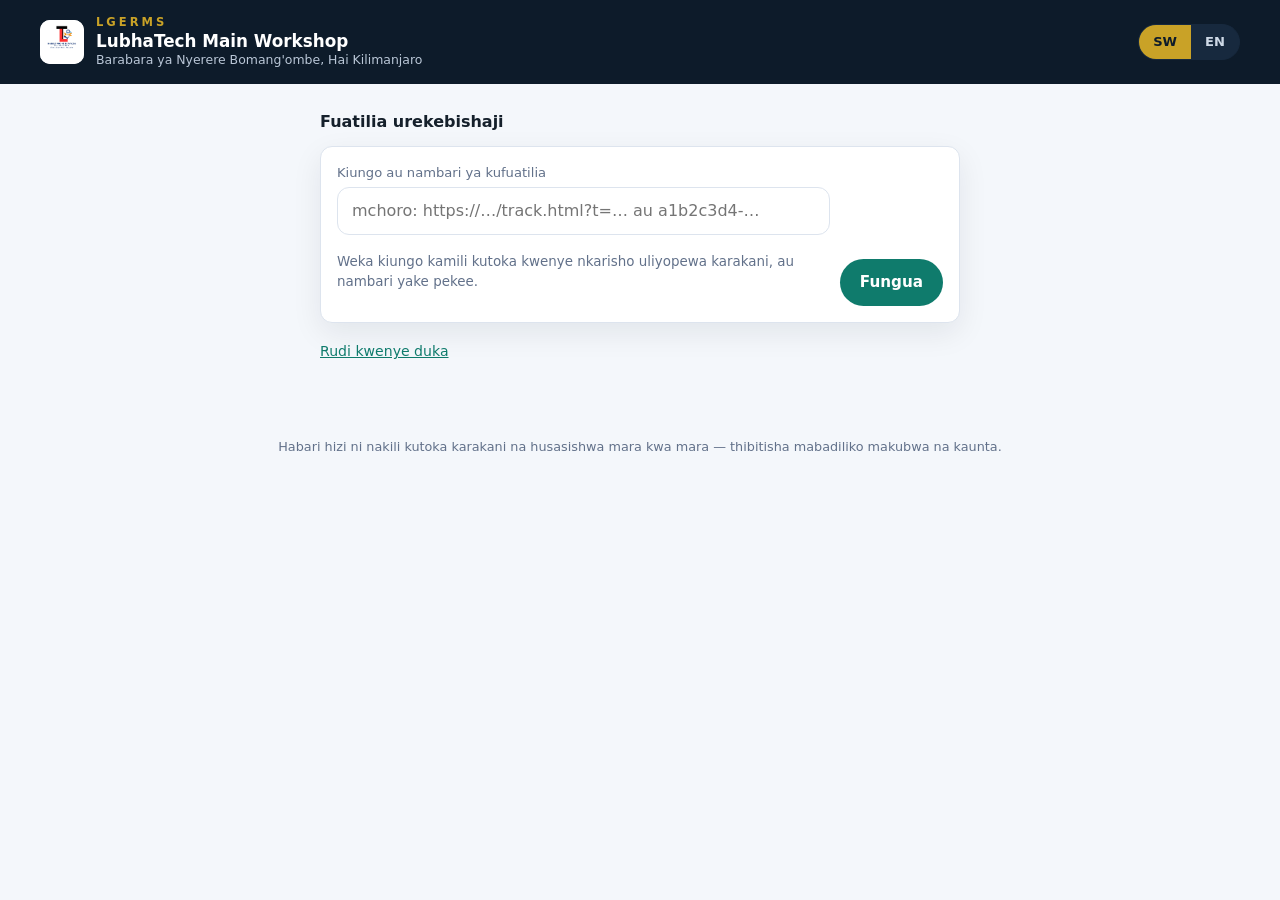
==== track.html @ 8ab7dd97 "catalog: 2026-10-31T18:55 (0 bidhaa, 0 vifaa vya kujifunzia, 0 kozi, 0 kazi za kufuatilia)" ====
<!doctype html>
<html lang="sw">
  <head>
    <meta charset="utf-8" />
    <meta name="viewport" content="width=device-width, initial-scale=1" />
    <meta name="theme-color" content="#0d1b2a" />
    <!-- The link is unguessable, but a search engine must still not index a customer's repair status. -->
    <meta name="robots" content="noindex, nofollow" />
    <title>LubhaTech | Fuatilia urekebishaji</title>
    <meta
      name="description"
      content="Angalia hali ya urekebishaji wa kifaa chako karakani kwa kutumia kiungo au nambari uliyopewa."
    />
    <link rel="stylesheet" href="./styles.css" />
    <link rel="icon" href="./assets/logo.png" />
  </head>
  <body>
    <header class="site-header">
      <div class="brand">
        <span class="brand-logo" id="brandLogo" aria-hidden="true">
          <img src="./assets/logo.png" alt="" onerror="this.closest('.brand-logo').dataset.failed='1'" />
          <span class="brand-logo-text" aria-hidden="true">LT</span>
        </span>
        <span class="brand-word">
          <span class="brand-wordmark">LGERMS</span>
          <span class="brand-shop" id="shopName">LubhaTech</span>
          <span class="brand-addr" id="shopAddress"></span>
        </span>
      </div>
      <div class="lang-switch" role="group" aria-label="Lugha / Language">
        <button type="button" class="lang-btn" data-lang="sw" id="langSw">SW</button>
        <button type="button" class="lang-btn" data-lang="en" id="langEn">EN</button>
      </div>
    </header>

    <main class="track-wrap">
      <p class="freshness" id="freshness" role="status" hidden></p>

      <div class="track-head">
        <h1 class="card-name" id="trackTitle">Fuatilia urekebishaji</h1>
        <p class="track-ref" id="trackRef"></p>
      </div>

      <!-- Shown when the address carries no usable code. The code is only ever used to name one file. -->
      <form class="track-form" id="trackForm" hidden>
        <div class="track-field">
          <label for="trackCode" data-i18n="pasteLabel">Kiungo au nambari ya kufuatilia</label>
          <input
            id="trackCode"
            name="code"
            type="text"
            autocomplete="off"
            spellcheck="false"
            data-i18n-ph="pastePlaceholder"
          />
          <p class="track-hint" data-i18n="pasteHint"></p>
          <p class="track-error" id="codeError" role="alert" hidden></p>
        </div>
        <button type="submit" class="btn btn-request" data-i18n="pasteBtn">Fungua</button>
      </form>

      <div id="trackBody"></div>

      <p class="track-back"><a href="./index.html" data-i18n="backToShop">Rudi kwenye duka</a></p>
    </main>

    <footer class="site-footer">
      <p data-i18n="trackFooter">
        Habari hizi ni nakili kutoka karakani na husasishwa mara kwa mara — thibitisha mabadiliko makubwa na kaunta.
      </p>
    </footer>

    <script src="./track.js"></script>
  </body>
</html>
---- styles.css ----
/* LGERMS storefront — mirrors desktop/src/styles.css :root palette. No external assets. */
:root {
  --ink: #15202b;
  --muted: #62718a;
  --line: #dde4ee;
  --paper: #f4f7fb;
  --panel: #ffffff;
  --navy: #0d1b2a;
  --navy-soft: #17293e;
  --brand: #0f7b6c;
  --brand-strong: #0a6257;
  --accent: #c9a227;
  --danger: #b3322c;
  --warn: #9a6b0a;
  --ok: #18794e;
  --radius: 12px;
  --shadow: 0 10px 30px rgba(13, 27, 42, 0.08);
  --space: 16px;
  font-family: "Segoe UI", "Inter", system-ui, -apple-system, sans-serif;
  color: var(--ink);
  background: var(--paper);
}

* {
  box-sizing: border-box;
}

html {
  -webkit-text-size-adjust: 100%;
}

body {
  margin: 0;
  min-height: 100vh;
  background: var(--paper);
  color: var(--ink);
  line-height: 1.5;
  /* room for the fixed request bar on phones */
  padding-bottom: 96px;
}

button,
input {
  font: inherit;
  color: inherit;
}

a {
  color: var(--brand);
}

:focus-visible {
  outline: 3px solid var(--brand);
  outline-offset: 2px;
}

.sr-only {
  position: absolute;
  width: 1px;
  height: 1px;
  padding: 0;
  margin: -1px;
  overflow: hidden;
  clip: rect(0 0 0 0);
  white-space: nowrap;
  border: 0;
}

/* ---------- Header ---------- */
.site-header {
  display: flex;
  align-items: center;
  justify-content: space-between;
  gap: var(--space);
  flex-wrap: wrap;
  padding: 14px clamp(16px, 4vw, 40px);
  background: var(--navy);
  color: #fff;
}

.brand {
  display: flex;
  align-items: center;
  gap: 12px;
  min-width: 0;
}

.brand-logo {
  position: relative;
  width: 44px;
  height: 44px;
  flex: 0 0 auto;
  border-radius: 10px;
  background: var(--panel);
  display: grid;
  place-items: center;
  overflow: hidden;
}

.brand-logo img {
  width: 100%;
  height: 100%;
  object-fit: contain;
  display: block;
}

/* text fallback shows only when the image fails to load */
.brand-logo-text {
  position: absolute;
  inset: 0;
  display: none;
  place-items: center;
  font-weight: 700;
  color: var(--navy);
  letter-spacing: 0.5px;
}

.brand-logo[data-failed="1"] img {
  display: none;
}

.brand-logo[data-failed="1"] .brand-logo-text {
  display: grid;
}

.brand-word {
  display: flex;
  flex-direction: column;
  min-width: 0;
}

.brand-wordmark {
  font-size: 0.72rem;
  font-weight: 700;
  letter-spacing: 3px;
  color: var(--accent);
}

.brand-shop {
  font-size: 1.05rem;
  font-weight: 700;
  line-height: 1.2;
}

.brand-addr:empty {
  display: none;
}

.brand-addr {
  font-size: 0.78rem;
  color: #b9c6d6;
}

.lang-switch {
  display: inline-flex;
  border: 1px solid var(--navy-soft);
  border-radius: 999px;
  overflow: hidden;
  background: var(--navy-soft);
}

.lang-btn {
  border: 0;
  background: transparent;
  color: #cdd8e6;
  padding: 7px 14px;
  font-weight: 600;
  font-size: 0.82rem;
  cursor: pointer;
}

.lang-btn.is-active {
  background: var(--accent);
  color: var(--navy);
}

/* ---------- Main layout ---------- */
.site-main {
  max-width: 1080px;
  margin: 0 auto;
  padding: clamp(16px, 3vw, 28px) clamp(16px, 4vw, 40px) 40px;
}

.freshness {
  margin: 0 0 18px;
  padding: 10px 14px;
  border-radius: var(--radius);
  background: #eaf5f2;
  border: 1px solid var(--line);
  color: var(--brand-strong);
  font-size: 0.86rem;
}

.freshness.is-stale {
  background: #fdf3e0;
  border-color: #ecd4a2;
  color: var(--warn);
  font-weight: 600;
}

.controls {
  display: flex;
  gap: 12px;
  flex-wrap: wrap;
  align-items: center;
  justify-content: space-between;
  margin-bottom: 20px;
}

.search-field {
  flex: 1 1 240px;
  min-width: 220px;
}

.search-field input {
  width: 100%;
  padding: 11px 14px;
  border: 1px solid var(--line);
  border-radius: var(--radius);
  background: var(--panel);
}

.filters {
  display: inline-flex;
  gap: 6px;
  flex-wrap: wrap;
}

.filter-btn {
  border: 1px solid var(--line);
  background: var(--panel);
  color: var(--muted);
  padding: 9px 14px;
  border-radius: 999px;
  font-weight: 600;
  font-size: 0.85rem;
  cursor: pointer;
}

.filter-btn.is-active {
  background: var(--brand);
  border-color: var(--brand);
  color: #fff;
}

/* ---------- Sections & cards ---------- */
.section-title {
  font-size: 1.12rem;
  margin: 26px 0 14px;
  padding-bottom: 6px;
  border-bottom: 2px solid var(--line);
  color: var(--navy);
}

.grid {
  display: grid;
  gap: 14px;
  grid-template-columns: 1fr;
}

.card {
  background: var(--panel);
  border: 1px solid var(--line);
  border-radius: var(--radius);
  padding: 16px;
  box-shadow: var(--shadow);
  display: flex;
  flex-direction: column;
  gap: 8px;
}

.card.is-out {
  border-style: dashed;
  background: #fbfcfe;
}

.card-top {
  display: flex;
  justify-content: space-between;
  gap: 10px;
  align-items: flex-start;
}

.card-name {
  font-weight: 700;
  margin: 0;
  font-size: 1rem;
  line-height: 1.25;
}

.card-sub {
  color: var(--muted);
  font-size: 0.82rem;
  margin: 0;
}

.card-desc {
  color: var(--muted);
  font-size: 0.88rem;
  margin: 2px 0 0;
}

.price {
  font-weight: 700;
  color: var(--brand-strong);
  white-space: nowrap;
  font-size: 1.02rem;
}

.price.ask {
  color: var(--muted);
  font-weight: 600;
  font-size: 0.85rem;
}

.card-top {
  flex-wrap: wrap;
}

/* The price the line was written at, before the discount cut on the bill. */
.price-old {
  color: var(--muted);
  font-size: 0.85rem;
  white-space: nowrap;
}

.price-when {
  flex-basis: 100%;
  text-align: right;
  color: var(--muted);
  font-size: 0.76rem;
}

.pay-box {
  max-width: 1080px;
  margin: 4px auto 0;
  padding: 14px clamp(16px, 4vw, 40px);
  background: var(--panel);
  border: 1px solid var(--line);
  border-radius: var(--radius);
  box-shadow: var(--shadow);
}

.pay-box h2 {
  margin: 0 0 8px;
  font-size: 0.95rem;
  color: var(--brand-strong);
}

.pay-list {
  list-style: none;
  margin: 0;
  padding: 0;
  display: flex;
  flex-wrap: wrap;
  gap: 8px 22px;
}

.pay-row {
  display: flex;
  gap: 8px;
  align-items: baseline;
}

.pay-kind {
  color: var(--muted);
  font-size: 0.82rem;
}

.pay-num {
  font-weight: 700;
  letter-spacing: 0.04em;
  font-variant-numeric: tabular-nums;
}

.pay-note {
  margin: 10px 0 0;
  color: var(--muted);
  font-size: 0.78rem;
}

.badges {
  display: flex;
  flex-wrap: wrap;
  gap: 6px;
  align-items: center;
}

.chip {
  font-size: 0.72rem;
  font-weight: 700;
  letter-spacing: 0.4px;
  text-transform: uppercase;
  padding: 3px 8px;
  border-radius: 999px;
  background: #eef2f7;
  color: var(--muted);
}

.chip.pdf {
  background: #fdeceb;
  color: var(--danger);
}

.chip.out {
  background: var(--navy);
  color: #fff;
}

.chip.stock {
  background: #e7f4ee;
  color: var(--ok);
}

.stock-count {
  font-size: 0.82rem;
  color: var(--muted);
}

/* out-of-stock never relies on colour alone: the label + hatch carry it */
.card.is-out .card-name::after {
  content: " \2022 \00D8";
  color: var(--danger);
  font-weight: 700;
}

/* ---------- Select / quantity ---------- */
.select-row {
  display: flex;
  align-items: center;
  justify-content: space-between;
  gap: 10px;
  margin-top: 6px;
  flex-wrap: wrap;
}

.select-toggle {
  display: inline-flex;
  align-items: center;
  gap: 8px;
  cursor: pointer;
  font-weight: 600;
  font-size: 0.9rem;
}

.select-toggle input {
  width: 20px;
  height: 20px;
  accent-color: var(--brand);
  cursor: pointer;
}

.select-toggle.is-disabled {
  color: var(--muted);
  cursor: not-allowed;
}

.qty {
  display: inline-flex;
  align-items: center;
  gap: 4px;
  border: 1px solid var(--line);
  border-radius: 999px;
  padding: 3px;
  background: var(--panel);
}

.qty[hidden] {
  display: none;
}

.qty-btn {
  width: 32px;
  height: 32px;
  border: 0;
  border-radius: 50%;
  background: #eef2f7;
  color: var(--navy);
  font-size: 1.15rem;
  line-height: 1;
  cursor: pointer;
}

.qty-btn:disabled {
  opacity: 0.4;
  cursor: not-allowed;
}

.qty-value {
  min-width: 34px;
  text-align: center;
  font-weight: 700;
  font-variant-numeric: tabular-nums;
}

/* ---------- Status & empty ---------- */
.status {
  color: var(--muted);
  padding: 10px 0;
}

.empty {
  text-align: center;
  padding: 48px 20px;
  color: var(--muted);
}

.empty h2 {
  color: var(--navy);
  margin: 0 0 8px;
  font-size: 1.2rem;
}

/* ---------- Request bar ---------- */
.request-bar {
  position: fixed;
  inset: auto 0 0 0;
  background: var(--navy);
  color: #fff;
  padding: 12px clamp(16px, 4vw, 40px);
  box-shadow: 0 -6px 24px rgba(13, 27, 42, 0.28);
  z-index: 20;
}

.request-bar-title {
  position: absolute;
  width: 1px;
  height: 1px;
  overflow: hidden;
  clip: rect(0 0 0 0);
}

.request-summary {
  margin: 0 0 8px;
  font-size: 0.95rem;
}

.request-summary .total {
  font-weight: 700;
  color: var(--accent);
}

.request-note {
  margin: 0 0 8px;
  font-size: 0.82rem;
  color: #ffd9a8;
}

.request-actions {
  display: flex;
  gap: 10px;
  flex-wrap: wrap;
  align-items: center;
}

.btn {
  display: inline-flex;
  align-items: center;
  justify-content: center;
  gap: 6px;
  border: 0;
  border-radius: 999px;
  padding: 12px 20px;
  font-weight: 700;
  font-size: 0.95rem;
  cursor: pointer;
  text-decoration: none;
}

.btn-request {
  background: var(--brand);
  color: #fff;
}

.btn-request:active {
  background: var(--brand-strong);
}

.btn-clear {
  background: transparent;
  color: #cdd8e6;
  border: 1px solid var(--navy-soft);
  font-weight: 600;
}

.site-footer {
  max-width: 1080px;
  margin: 0 auto;
  padding: 8px clamp(16px, 4vw, 40px) 24px;
  color: var(--muted);
  font-size: 0.8rem;
  text-align: center;
}

.footer-track {
  margin: 8px 0 0;
  font-size: 0.9rem;
}

/* ---------- Courses ---------- */
.card-meta {
  color: var(--muted);
  font-size: 0.84rem;
  margin: 0;
}

.card-note {
  color: var(--warn);
  font-size: 0.82rem;
  margin: 0;
}

/* ---------- Repair tracking (track.html) ---------- */
.track-wrap {
  max-width: 720px;
  margin: 0 auto;
  padding: clamp(16px, 3vw, 28px) clamp(16px, 4vw, 40px) 40px;
}

.track-head {
  display: flex;
  align-items: flex-start;
  justify-content: space-between;
  gap: 12px;
  flex-wrap: wrap;
  margin-bottom: 14px;
}

.track-ref {
  margin: 0;
  font-size: 0.85rem;
  color: var(--muted);
  font-variant-numeric: tabular-nums;
}

.track-state {
  background: var(--panel);
  border: 1px solid var(--line);
  border-left: 6px solid var(--brand);
  border-radius: var(--radius);
  box-shadow: var(--shadow);
  padding: 16px;
}

.track-state-label {
  margin: 0;
  font-size: 1.35rem;
  line-height: 1.2;
  color: var(--navy);
}

.track-state-when {
  margin: 6px 0 0;
  font-size: 0.84rem;
  color: var(--muted);
}

.track-state.is-done {
  border-left-color: var(--ok);
}

.track-state.is-blocked {
  border-left-color: var(--danger);
}

.estimate {
  margin-top: 14px;
  background: #eaf5f2;
  border: 1px solid var(--line);
  border-radius: var(--radius);
  padding: 14px 16px;
}

.estimate-label {
  margin: 0;
  font-size: 0.84rem;
  color: var(--muted);
}

.estimate-total {
  margin: 2px 0 0;
  font-size: 1.3rem;
  font-weight: 700;
  color: var(--brand-strong);
  font-variant-numeric: tabular-nums;
}

.estimate-note {
  margin: 6px 0 0;
  font-size: 0.78rem;
  color: var(--warn);
}

.timeline {
  list-style: none;
  margin: 14px 0 0;
  padding: 0;
}

.tl-step {
  position: relative;
  padding: 0 0 16px 22px;
  border-left: 2px solid var(--line);
}

.tl-step:last-child {
  border-left-color: transparent;
  padding-bottom: 0;
}

.tl-dot {
  position: absolute;
  left: -7px;
  top: 3px;
  width: 12px;
  height: 12px;
  border-radius: 50%;
  background: var(--brand);
  border: 2px solid var(--paper);
}

.tl-step.is-first .tl-dot {
  background: var(--accent);
}

.tl-state {
  margin: 0;
  font-weight: 700;
  font-size: 0.95rem;
}

.tl-when {
  margin: 1px 0 0;
  font-size: 0.8rem;
  color: var(--muted);
}

.track-card {
  margin-top: 14px;
}

.track-actions {
  display: flex;
  gap: 10px;
  flex-wrap: wrap;
  align-items: center;
  margin-top: 16px;
}

.track-form {
  display: flex;
  gap: 10px;
  flex-wrap: wrap;
  align-items: flex-end;
  background: var(--panel);
  border: 1px solid var(--line);
  border-radius: var(--radius);
  padding: 16px;
  box-shadow: var(--shadow);
}

/* display:flex above would otherwise beat the hidden attribute and leave the box on screen. */
.track-form[hidden] {
  display: none;
}

.track-field {
  flex: 1 1 240px;
  display: flex;
  flex-direction: column;
  gap: 4px;
}

.track-field label {
  font-size: 0.82rem;
  color: var(--muted);
}

.track-field input {
  padding: 11px 14px;
  border: 1px solid var(--line);
  border-radius: var(--radius);
  background: var(--panel);
}

.track-hint {
  color: var(--muted);
  font-size: 0.84rem;
}

.track-error {
  color: var(--danger);
  font-weight: 600;
}

.track-back {
  display: inline-block;
  margin-top: 18px;
  font-size: 0.88rem;
}

/* ---------- Responsive: 2 then 3 columns ---------- */
@media (min-width: 640px) {
  .grid {
    grid-template-columns: repeat(2, 1fr);
  }
}

@media (min-width: 960px) {
  .grid {
    grid-template-columns: repeat(3, 1fr);
  }
}

@media (prefers-reduced-motion: reduce) {
  * {
    transition: none !important;
    scroll-behavior: auto !important;
  }
}
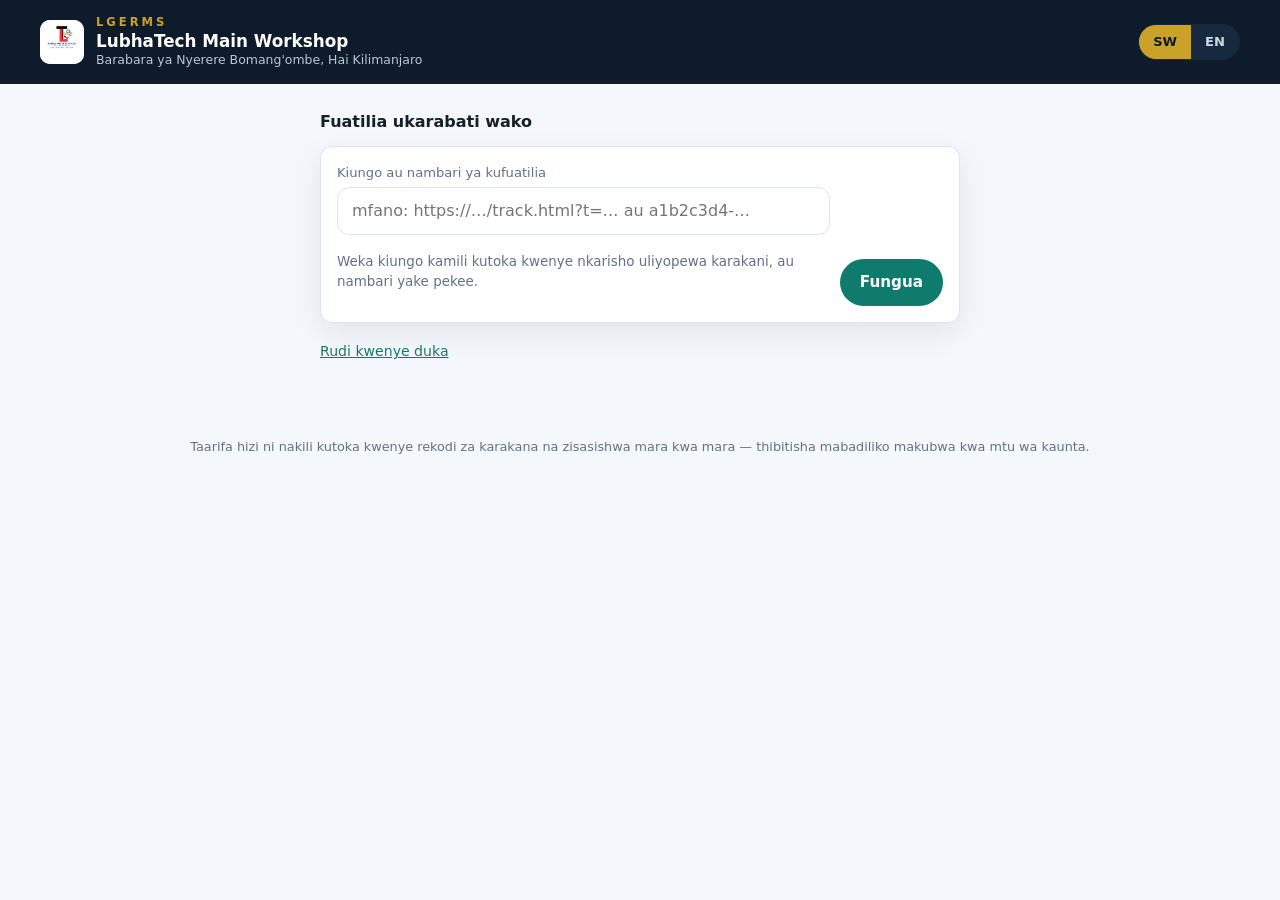
==== commit 5fadb335: "catalog: 2026-11-03T16:56 (1 bidhaa, 1 vifaa vya kujifunzia, 0 kozi, 3 kazi za kufuatilia)" ====
--- a/track.html
+++ b/track.html
@@ -6,10 +6,10 @@
     <meta name="theme-color" content="#0d1b2a" />
     <!-- The link is unguessable, but a search engine must still not index a customer's repair status. -->
     <meta name="robots" content="noindex, nofollow" />
-    <title>LubhaTech | Fuatilia urekebishaji</title>
+    <title>LubhaTech | Fuatilia ukarabati wako</title>
     <meta
       name="description"
-      content="Angalia hali ya urekebishaji wa kifaa chako karakani kwa kutumia kiungo au nambari uliyopewa."
+      content="Angalia hali ya ukarabati wa kifaa chako karakani kwa kutumia kiungo au nambari uliyopewa."
     />
     <link rel="stylesheet" href="./styles.css" />
     <link rel="icon" href="./assets/logo.png" />
@@ -37,7 +37,7 @@
       <p class="freshness" id="freshness" role="status" hidden></p>
 
       <div class="track-head">
-        <h1 class="card-name" id="trackTitle">Fuatilia urekebishaji</h1>
+        <h1 class="card-name" id="trackTitle">Fuatilia ukarabati wako</h1>
         <p class="track-ref" id="trackRef"></p>
       </div>
 
--- a/styles.css
+++ b/styles.css
@@ -40,7 +40,9 @@
 }
 
 button,
-input {
+input,
+select,
+textarea {
   font: inherit;
   color: inherit;
 }
@@ -793,6 +795,69 @@
   font-weight: 600;
 }
 
+/* ---------- Customer answers on the tracking page ---------- */
+.answers-card {
+  display: flex;
+  flex-direction: column;
+  gap: 10px;
+}
+
+/* .track-field is built to stretch inside the code form; inside a card it just stacks. */
+.answers-card .track-field {
+  flex: none;
+}
+
+.answer-row {
+  display: flex;
+  flex-wrap: wrap;
+  align-items: center;
+  gap: 10px;
+}
+
+.answer-block {
+  display: flex;
+  flex-direction: column;
+  gap: 6px;
+  padding-top: 12px;
+  border-top: 1px solid var(--line);
+}
+
+.btn:disabled {
+  opacity: 0.55;
+  cursor: default;
+}
+
+.btn-soft {
+  background: #e8eef7;
+  color: var(--ink);
+}
+
+.btn-soft:active {
+  background: var(--line);
+}
+
+.answer-ok {
+  color: var(--ok);
+  font-weight: 600;
+}
+
+textarea {
+  padding: 11px 14px;
+  border: 1px solid var(--line);
+  border-radius: var(--radius);
+  background: var(--panel);
+  min-height: 76px;
+  resize: vertical;
+}
+
+select {
+  align-self: flex-start;
+  padding: 10px 12px;
+  border: 1px solid var(--line);
+  border-radius: var(--radius);
+  background: var(--panel);
+}
+
 .track-back {
   display: inline-block;
   margin-top: 18px;
